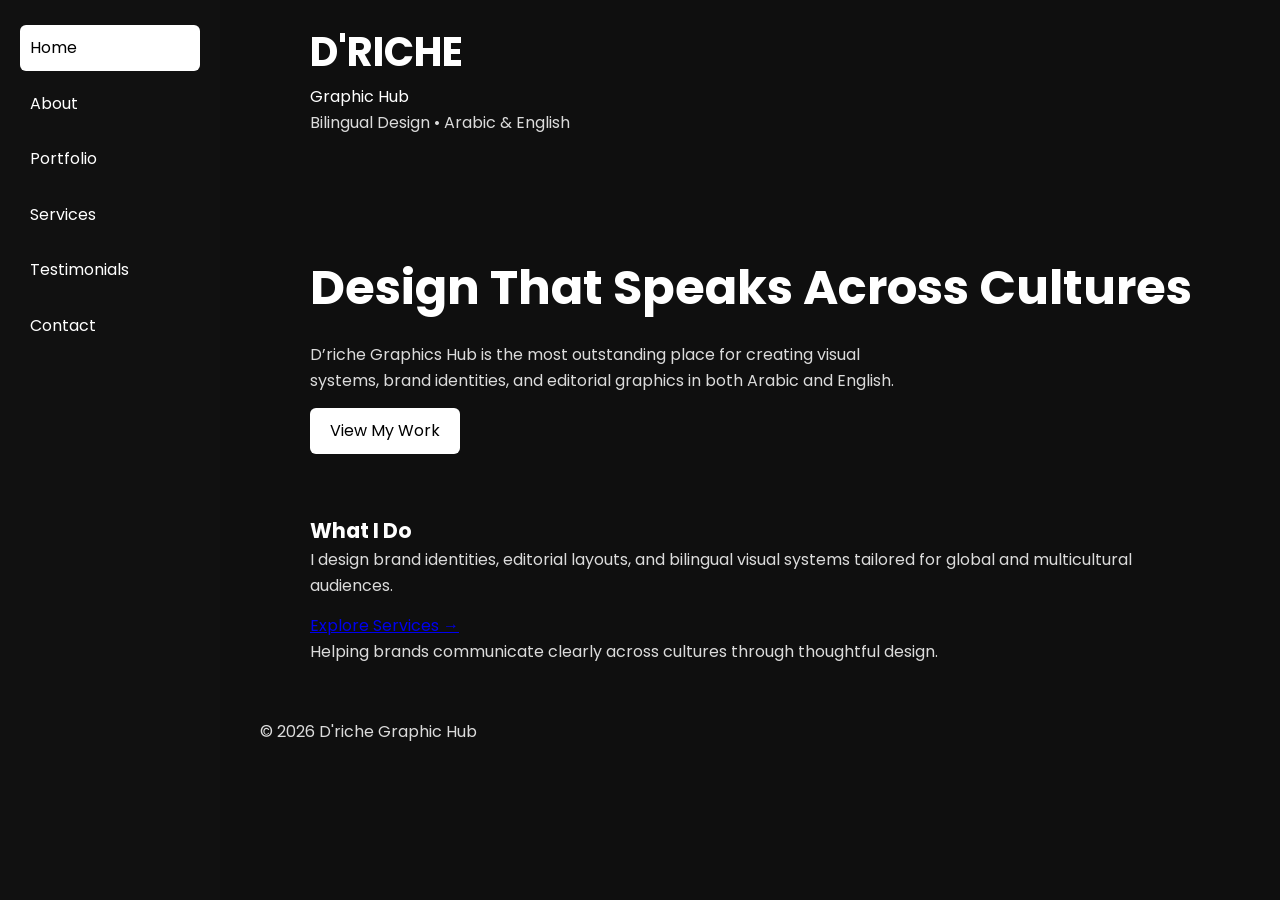
==== index.html @ 0ddd089d "Add files via upload" ====
<!DOCTYPE html>
<html lang="en">
<head>
  <meta charset="UTF-8">
  <meta name="viewport" content="width=device-width, initial-scale=1.0">
  <title>D'riche Graphic Hub | Graphic Designer</title>

  <!-- Font -->
  <link href="https://fonts.googleapis.com/css2?family=Poppins:wght@400;600;700&display=swap" rel="stylesheet">

  <!-- CSS -->
  <link rel="stylesheet" href="style.css">
</head>

<body>

<!-- SIDEBAR -->
<nav class="sidebar" id="sidebar">
  <a href="index.html" class="active">Home</a>
  <a href="about.html">About</a>
  <a href="portfolio.html">Portfolio</a>
  <a href="services.html">Services</a>
  <a href="testimonials.html">Testimonials</a>
  <a href="contact.html">Contact</a>
</nav>

<!-- HEADER -->
<header>
  <div class="container nav-container">
    <div class="brand">
      <h1>D'RICHE</h1>
      <span>Graphic Hub</span>
      <p class="tagline">Bilingual Design • Arabic & English</p>
    </div>
  </div>
</header>

<main>

  <!-- HERO -->
  <section id="hero">
    <div class="container hero-content">
      <h2>Design That Speaks Across Cultures</h2>
      <p>
        D’riche Graphics Hub is the most outstanding place for creating visual systems, brand identities, and editorial graphics in both Arabic and English.
      </p>
      <a href="portfolio.html" class="btn">View My Work</a>
    </div>
  </section>

  <!-- QUICK PREVIEW -->
  <section class="quick-preview">
    <div class="container">
      <h3>What I Do</h3>
      <p>
        I design brand identities, editorial layouts, and bilingual visual systems
        tailored for global and multicultural audiences.
      </p>
      <a href="services.html" class="link">Explore Services →</a>
    </div>
  </section>

  <!-- TRUST / CREDIBILITY -->
  <section class="trust">
    <div class="container">
      <p>
        Helping brands communicate clearly across cultures through thoughtful design.
      </p>
    </div>
  </section>

</main>

<!-- FOOTER -->
<footer>
  <p>© 2026 D'riche Graphic Hub</p>
</footer>

</body>
</html>
---- style.css ----
/* =========================
   RESET + BASE SYSTEM
========================= */

* {
  margin: 0;
  padding: 0;
  box-sizing: border-box;
}

html {
  scroll-behavior: smooth;
}

body {
  font-family: "Poppins", sans-serif;
  background: #0f0f0f;
  color: #ffffff;
  line-height: 1.6;
}

/* Container system */
.container {
  width: 90%;
  max-width: 1100px;
  margin: auto;
}


/* =========================
   TYPOGRAPHY
========================= */

h1 {
  font-size: 2.5rem;
  font-weight: 700;
}

h2 {
  font-size: 2rem;
  margin-bottom: 10px;
}

h3 {
  font-size: 1.3rem;
}

p {
  opacity: 0.85;
  margin-bottom: 15px;
}


img {
  max-width: 100%;
  height: auto;
  display: block;
}

/* =========================
   SIDEBAR NAV
========================= */

.sidebar {
  position: fixed;
  top: 0;
  left: 0;
  width: 220px;
  height: 100vh;
  background: #111;
  display: flex;
  flex-direction: column;
  padding: 20px;
}

.sidebar a {
  color: #fff;
  text-decoration: none;
  padding: 10px;
  margin: 5px 0;
  border-radius: 6px;
  transition: 0.3s;
}

.sidebar a:hover {
  background: #333;
}

.sidebar a.active {
  background: #ffffff;
  color: #000;
}


/* =========================
   PAGE LAYOUT OFFSET
========================= */

header,
main,
footer {
  margin-left: 240px;
  padding: 20px;
}


/* =========================
   HERO SECTION
========================= */

#hero {
  padding: 60px 0;
}

.hero-content h2 {
  font-size: 3rem;
  margin-bottom: 15px;
}

.hero-content p {
  max-width: 600px;
}


/* =========================
   BUTTONS
========================= */

.btn {
  display: inline-block;
  padding: 10px 20px;
  background: white;
  color: black;
  text-decoration: none;
  border-radius: 6px;
  transition: 0.3s;
}

.btn:hover {
  background: #ddd;
}


/* =========================
   CARDS (PORTFOLIO + SERVICES)
========================= */

.portfolio-grid,
.services-grid {
  display: grid;
  grid-template-columns: repeat(auto-fit, minmax(220px, 1fr));
  gap: 20px;
  margin-top: 20px;
}

.project-card,
.service-card {
  background: #1a1a1a;
  padding: 15px;
  border-radius: 10px;
  transition: 0.3s;
}

.project-card:hover,
.service-card:hover {
  transform: translateY(-5px);
}


/* =========================
   IMAGES
========================= */

.project-card img {
  width: 100%;
  height: 220px;
  object-fit: cover;
  border-radius: 10px;
  transition: 0.3s;
}

.project-card:hover img {
  transform: scale(1.05);
}

/* =========================
   FORM (CONTACT PAGE)
========================= */

.contact-form {
  max-width: 500px;
}

.form-group {
  margin-bottom: 15px;
}

input,
textarea {
  width: 100%;
  padding: 10px;
  border: none;
  border-radius: 6px;
  outline: none;
}

button {
  cursor: pointer;
  padding: 10px 20px;
  border: none;
  border-radius: 6px;
  background: white;
  color: black;
}


/* =========================
   MOBILE RESPONSIVE
========================= */

@media (max-width: 768px) {

  .sidebar {
    position: relative;
    width: 100%;
    height: auto;
    flex-direction: row;
    overflow-x: auto;
  }

  header,
  main,
  footer {
    margin-left: 0;
  }

  .hero-content h2 {
    font-size: 2rem;
  }

}
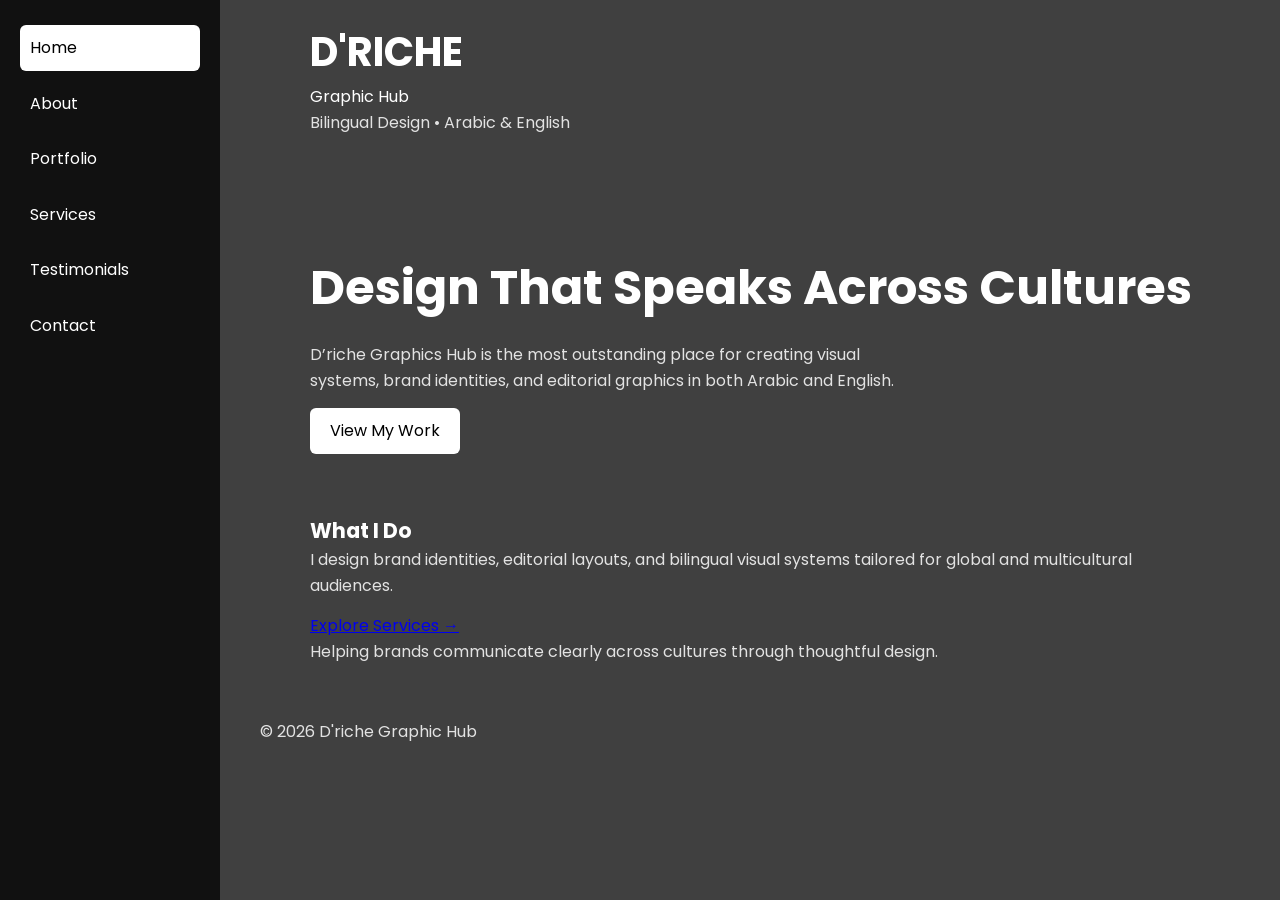
==== commit 446cc4be: "Add files via upload" ====
--- a/index.html
+++ b/index.html
@@ -13,8 +13,15 @@
 </head>
 
 <body>
+  
+<script>
+function toggleMenu() {
+  document.querySelector(".sidebar").classList.toggle("active");
+}
+</script>
+<!-- SIDEBAR -->
+<button class="menu-btn" onclick="toggleMenu()">☰</button>
 
-<!-- SIDEBAR -->
 <nav class="sidebar" id="sidebar">
   <a href="index.html" class="active">Home</a>
   <a href="about.html">About</a>
--- a/style.css
+++ b/style.css
@@ -12,11 +12,23 @@
   scroll-behavior: smooth;
 }
 
+
 body {
   font-family: "Poppins", sans-serif;
-  background: #0f0f0f;
   color: #ffffff;
   line-height: 1.6;
+
+  /* Background image + dark overlay */
+  background: linear-gradient(
+      rgba(0, 0, 0, 0.75),
+      rgba(0, 0, 0, 0.75)
+    ),
+    url("back.jpg") no-repeat center center fixed;
+
+  background-size: cover;
+  background-position: center;
+  background-repeat: no-repeat;
+  background-attachment: fixed;
 }
 
 /* Container system */
@@ -71,20 +83,21 @@
   display: flex;
   flex-direction: column;
   padding: 20px;
+  transition: 0.3s;
 }
 
 .sidebar a {
-  color: #fff;
+  color: white;
   text-decoration: none;
   padding: 10px;
   margin: 5px 0;
   border-radius: 6px;
-  transition: 0.3s;
 }
 
 .sidebar a:hover {
   background: #333;
 }
+
 
 .sidebar a.active {
   background: #ffffff;
@@ -140,6 +153,19 @@
   background: #ddd;
 }
 
+.menu-btn {
+  display: none;
+  font-size: 28px;
+  background: none;
+  border: none;
+  color: white;
+  position: fixed;
+  top: 15px;
+  left: 15px;
+  z-index: 1001;
+  cursor: pointer;
+}
+
 
 /* =========================
    CARDS (PORTFOLIO + SERVICES)
@@ -173,7 +199,7 @@
 
 .project-card img {
   width: 100%;
-  height: 220px;
+  height: 250px;
   object-fit: cover;
   border-radius: 10px;
   transition: 0.3s;
@@ -219,14 +245,20 @@
 ========================= */
 
 @media (max-width: 768px) {
-
-  .sidebar {
-    position: relative;
-    width: 100%;
-    height: auto;
-    flex-direction: row;
-    overflow-x: auto;
-  }
+    .menu-btn {
+        display: block;
+    }
+    
+ .sidebar {
+    transform: translateX(-100%);
+    position: fixed;
+    z-index: 1000;
+  }
+
+  .sidebar.active {
+    transform: translateX(0);
+  }
+
 
   header,
   main,
